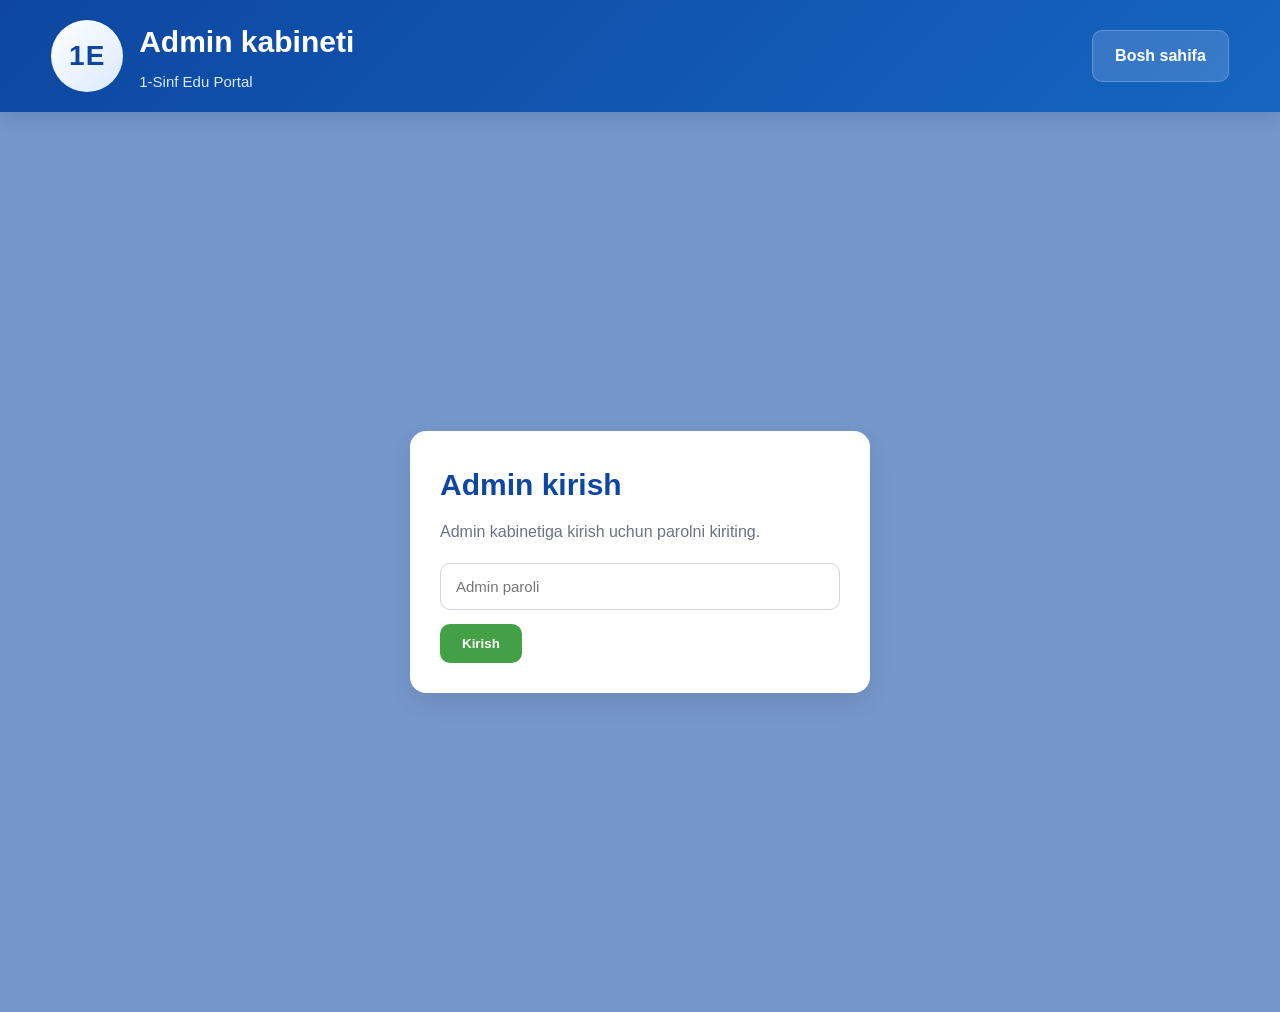
==== admin.html @ 4b80af43 "Add admin.html for admin portal interface" ====
<!DOCTYPE html>
<html lang="uz">
<head>
  <meta charset="UTF-8" />
  <meta name="viewport" content="width=device-width, initial-scale=1.0" />
  <title>Admin kabineti</title>
  <style>
    * {
      margin: 0;
      padding: 0;
      box-sizing: border-box;
      font-family: Arial, sans-serif;
    }

    :root {
      --primary: #0d47a1;
      --secondary: #1565c0;
      --accent: #43a047;
      --accent-dark: #2e7d32;
      --bg: #f4f7fc;
      --text: #1f2937;
      --muted: #6b7280;
      --white: #ffffff;
      --shadow: 0 10px 25px rgba(0, 0, 0, 0.08);
      --radius: 16px;
    }

    body {
      background: var(--bg);
      color: var(--text);
      line-height: 1.6;
    }

    .container {
      width: 92%;
      max-width: 1280px;
      margin: 0 auto;
    }

    header {
      background: linear-gradient(135deg, var(--primary), var(--secondary));
      color: white;
      box-shadow: 0 6px 20px rgba(0, 0, 0, 0.15);
    }

    .topbar {
      display: flex;
      justify-content: space-between;
      align-items: center;
      gap: 20px;
      padding: 18px 0;
      flex-wrap: wrap;
    }

    .brand-wrap {
      display: flex;
      align-items: center;
      gap: 16px;
    }

    .logo-circle {
      width: 72px;
      height: 72px;
      border-radius: 50%;
      background: linear-gradient(135deg, #ffffff, #dbeafe);
      color: #0d47a1;
      display: flex;
      align-items: center;
      justify-content: center;
      font-size: 28px;
      font-weight: bold;
      letter-spacing: 1px;
    }

    .brand h1 {
      font-size: 30px;
      margin-bottom: 4px;
    }

    .brand p {
      color: #dbeafe;
      font-size: 15px;
    }

    .btn {
      display: inline-block;
      padding: 12px 22px;
      border-radius: 10px;
      text-decoration: none;
      font-weight: 700;
      border: none;
      cursor: pointer;
    }

    .btn-light {
      background: rgba(255,255,255,0.15);
      color: white;
      border: 1px solid rgba(255,255,255,0.2);
    }

    .btn-primary {
      background: var(--accent);
      color: white;
    }

    .btn-secondary {
      background: #e8f0fe;
      color: var(--primary);
    }

    .login-section {
      min-height: 100vh;
      display: flex;
      align-items: center;
      justify-content: center;
      padding: 40px 20px;
      background:
        linear-gradient(rgba(13, 71, 161, 0.55), rgba(13, 71, 161, 0.55)),
        url("https://images.unsplash.com/photo-1523050854058-8df90110c9f1?auto=format&fit=crop&w=1600&q=80")
        center/cover no-repeat;
    }

    .login-card,
    .panel-card,
    .table-card,
    .mini-stat {
      background: white;
      border-radius: var(--radius);
      box-shadow: var(--shadow);
    }

    .login-card {
      width: 100%;
      max-width: 460px;
      padding: 30px;
    }

    .login-card h2 {
      color: var(--primary);
      margin-bottom: 10px;
      font-size: 30px;
    }

    .login-card p {
      color: var(--muted);
      margin-bottom: 18px;
    }

    .login-card input {
      width: 100%;
      padding: 14px 15px;
      border: 1px solid #d1d5db;
      border-radius: 10px;
      font-size: 15px;
      outline: none;
      margin-bottom: 14px;
    }

    .login-result {
      margin-top: 12px;
      display: none;
      border-radius: 12px;
      padding: 14px;
      font-weight: 700;
    }

    #adminContent {
      display: none;
      padding: 40px 0 70px;
    }

    .section-title {
      text-align: center;
      font-size: 38px;
      color: var(--primary);
      margin-bottom: 14px;
    }

    .section-subtitle {
      text-align: center;
      color: var(--muted);
      max-width: 760px;
      margin: 0 auto 30px;
      font-size: 17px;
    }

    .stats-panel {
      display: grid;
      grid-template-columns: repeat(4, 1fr);
      gap: 22px;
      margin-bottom: 24px;
    }

    .mini-stat {
      padding: 20px;
      text-align: center;
    }

    .mini-stat h4 {
      color: var(--primary);
      font-size: 28px;
      margin-bottom: 6px;
    }

    .mini-stat p {
      color: var(--muted);
      font-size: 14px;
    }

    .table-card {
      padding: 26px;
      margin-bottom: 24px;
    }

    .table-card h3 {
      color: var(--primary);
      margin-bottom: 14px;
      font-size: 24px;
    }

    .table-actions {
      display: flex;
      gap: 12px;
      margin-bottom: 16px;
      flex-wrap: wrap;
    }

    input[type="text"] {
      width: 100%;
      padding: 14px 15px;
      border: 1px solid #d1d5db;
      border-radius: 10px;
      font-size: 15px;
      outline: none;
    }

    .table-wrap {
      overflow-x: auto;
    }

    table {
      width: 100%;
      border-collapse: collapse;
      min-width: 1200px;
    }

    th, td {
      border-bottom: 1px solid #e5e7eb;
      padding: 12px;
      text-align: left;
      font-size: 14px;
      vertical-align: top;
    }

    th {
      background: #f1f5ff;
      color: var(--primary);
    }

    .status-badge {
      padding: 6px 10px;
      border-radius: 999px;
      font-size: 12px;
      font-weight: 700;
      display: inline-block;
    }

    .status-qabul {
      background: #e8f5e9;
      color: #1b5e20;
    }

    .status-korib {
      background: #fff8e1;
      color: #8d6e00;
    }

    .status-tasdiq {
      background: #e3f2fd;
      color: #0d47a1;
    }

    .status-bekor {
      background: #ffebee;
      color: #b71c1c;
    }

    .action-select {
      padding: 8px;
      border-radius: 8px;
      border: 1px solid #ccc;
      font-size: 13px;
    }

    .small-btn {
      padding: 8px 12px;
      border: none;
      border-radius: 8px;
      cursor: pointer;
      font-size: 12px;
      font-weight: 700;
    }

    .small-danger {
      background: #ef5350;
      color: white;
    }

    .small-photo {
      width: 45px;
      height: 60px;
      object-fit: cover;
      border-radius: 6px;
    }

    @media (max-width: 1024px) {
      .stats-panel {
        grid-template-columns: repeat(2, 1fr);
      }
    }

    @media (max-width: 768px) {
      .stats-panel {
        grid-template-columns: 1fr;
      }

      .brand h1 {
        font-size: 24px;
      }

      .section-title {
        font-size: 30px;
      }
    }
  </style>
</head>
<body>
  <header>
    <div class="container topbar">
      <div class="brand-wrap">
        <div class="logo-circle">1E</div>
        <div class="brand">
          <h1>Admin kabineti</h1>
          <p>1-Sinf Edu Portal</p>
        </div>
      </div>

      <a href="index.html" class="btn btn-light">Bosh sahifa</a>
    </div>
  </header>

  <section class="login-section" id="loginSection">
    <div class="login-card">
      <h2>Admin kirish</h2>
      <p>Admin kabinetiga kirish uchun parolni kiriting.</p>

      <input type="password" id="adminPassword" placeholder="Admin paroli" />
      <button class="btn btn-primary" id="loginBtn">Kirish</button>
      <div class="login-result" id="loginResult"></div>
    </div>
  </section>

  <section id="adminContent">
    <div class="container">
      <h2 class="section-title">Admin boshqaruv paneli</h2>
      <p class="section-subtitle">
        Yuborilgan arizalar, o‘quvchi ma’lumotlari va xabarlarni shu yerda boshqarasiz.
      </p>

      <div class="stats-panel">
        <div class="mini-stat">
          <h4 id="totalCount">0</h4>
          <p>Jami arizalar</p>
        </div>
        <div class="mini-stat">
          <h4 id="newCount">0</h4>
          <p>Qabul qilindi</p>
        </div>
        <div class="mini-stat">
          <h4 id="reviewCount">0</h4>
          <p>Ko‘rib chiqilmoqda</p>
        </div>
        <div class="mini-stat">
          <h4 id="approvedCount">0</h4>
          <p>Tasdiqlangan</p>
        </div>
      </div>

      <div class="table-card">
        <h3>Arizalar jadvali</h3>

        <div class="table-actions">
          <input type="text" id="searchInput" placeholder="ID, ism, viloyat, maktab bo‘yicha qidirish..." />
          <button class="btn btn-secondary" type="button" id="clearAllBtn">Hammasini o‘chirish</button>
        </div>

        <div class="table-wrap">
          <table>
            <thead>
              <tr>
                <th>ID</th>
                <th>Rasm</th>
                <th>Bola</th>
                <th>Hudud</th>
                <th>Maktab</th>
                <th>Ota-ona</th>
                <th>Telefon</th>
                <th>Status</th>
                <th>Sana</th>
                <th>Amal</th>
              </tr>
            </thead>
            <tbody id="applicationsTableBody"></tbody>
          </table>
        </div>
      </div>

      <div class="table-card">
        <h3>Yuborilgan xabarlar</h3>
        <div class="table-wrap">
          <table>
            <thead>
              <tr>
                <th>Ism</th>
                <th>Telefon</th>
                <th>Xabar</th>
                <th>Sana</th>
              </tr>
            </thead>
            <tbody id="messagesTableBody"></tbody>
          </table>
        </div>
      </div>
    </div>
  </section>

  <script>
    const STORAGE_KEY = "edu_portal_applications";
    const MESSAGE_KEY = "edu_portal_messages";
    const ADMIN_PASSWORD = "Nodirbek2026";

    const loginBtn = document.getElementById("loginBtn");
    const adminPassword = document.getElementById("adminPassword");
    const loginResult = document.getElementById("loginResult");
    const loginSection = document.getElementById("loginSection");
    const adminContent = document.getElementById("adminContent");

    const tableBody = document.getElementById("applicationsTableBody");
    const messagesTableBody = document.getElementById("messagesTableBody");
    const searchInput = document.getElementById("searchInput");
    const clearAllBtn = document.getElementById("clearAllBtn");

    const totalCount = document.getElementById("totalCount");
    const newCount = document.getElementById("newCount");
    const reviewCount = document.getElementById("reviewCount");
    const approvedCount = document.getElementById("approvedCount");

    function getApplications() {
      return JSON.parse(localStorage.getItem(STORAGE_KEY) || "[]");
    }

    function saveApplications(applications) {
      localStorage.setItem(STORAGE_KEY, JSON.stringify(applications));
    }

    function getMessages() {
      return JSON.parse(localStorage.getItem(MESSAGE_KEY) || "[]");
    }

    function statusClass(status) {
      if (status === "Qabul qilindi") return "status-qabul";
      if (status === "Ko'rib chiqilmoqda") return "status-korib";
      if (status === "Tasdiqlandi") return "status-tasdiq";
      return "status-bekor";
    }

    function updateCounters(applications) {
      totalCount.textContent = applications.length;
      newCount.textContent = applications.filter(a => a.status === "Qabul qilindi").length;
      reviewCount.textContent = applications.filter(a => a.status === "Ko'rib chiqilmoqda").length;
      approvedCount.textContent = applications.filter(a => a.status === "Tasdiqlandi").length;
    }

    function renderApplications(filter = "") {
      const applications = getApplications();
      tableBody.innerHTML = "";

      const filtered = applications.filter((item) => {
        const text = (
          item.applicationId + " " +
          item.childName + " " +
          item.region + " " +
          item.district + " " +
          item.school + " " +
          item.parentName
        ).toLowerCase();

        return text.includes(filter.toLowerCase());
      });

      if (!filtered.length) {
        tableBody.innerHTML = `<tr><td colspan="10">Arizalar topilmadi.</td></tr>`;
        updateCounters(applications);
        return;
      }

      filtered.forEach((item) => {
        const row = document.createElement("tr");
        row.innerHTML = `
          <td>${item.applicationId}</td>
          <td>${item.photo ? `<img src="${item.photo}" class="small-photo" alt="Rasm">` : "—"}</td>
          <td>${item.childName}</td>
          <td>${item.region}<br>${item.district}</td>
          <td>${item.school}</td>
          <td>${item.parentName}</td>
          <td>${item.phone}</td>
          <td>
            <span class="status-badge ${statusClass(item.status)}">${item.status}</span>
            <br><br>
            <select class="action-select" onchange="changeStatus('${item.applicationId}', this.value)">
              <option value="Qabul qilindi" ${item.status === "Qabul qilindi" ? "selected" : ""}>Qabul qilindi</option>
              <option value="Ko'rib chiqilmoqda" ${item.status === "Ko'rib chiqilmoqda" ? "selected" : ""}>Ko'rib chiqilmoqda</option>
              <option value="Tasdiqlandi" ${item.status === "Tasdiqlandi" ? "selected" : ""}>Tasdiqlandi</option>
              <option value="Bekor qilindi" ${item.status === "Bekor qilindi" ? "selected" : ""}>Bekor qilindi</option>
            </select>
          </td>
          <td>${item.createdAt}</td>
          <td><button class="small-btn small-danger" onclick="deleteApplication('${item.applicationId}')">O'chirish</button></td>
        `;
        tableBody.appendChild(row);
      });

      updateCounters(applications);
    }

    function renderMessages() {
      const messages = getMessages().slice().reverse();
      messagesTableBody.innerHTML = "";

      if (!messages.length) {
        messagesTableBody.innerHTML = `<tr><td colspan="4">Hozircha xabar yo‘q.</td></tr>`;
        return;
      }

      messages.forEach((msg) => {
        const row = document.createElement("tr");
        row.innerHTML = `
          <td>${msg.name}</td>
          <td>${msg.phone}</td>
          <td>${msg.message}</td>
          <td>${msg.createdAt}</td>
        `;
        messagesTableBody.appendChild(row);
      });
    }

    function changeStatus(id, newStatus) {
      const applications = getApplications();
      const found = applications.find((item) => item.applicationId === id);

      if (found) {
        found.status = newStatus;
        saveApplications(applications);
        renderApplications(searchInput.value);
      }
    }

    function deleteApplication(id) {
      const ok = confirm("Bu arizani o'chirmoqchimisiz?");
      if (!ok) return;

      const applications = getApplications().filter((item) => item.applicationId !== id);
      saveApplications(applications);
      renderApplications(searchInput.value);
    }

    loginBtn.addEventListener("click", function () {
      const password = adminPassword.value.trim();

      if (password === ADMIN_PASSWORD) {
        loginSection.style.display = "none";
        adminContent.style.display = "block";
        renderApplications();
        renderMessages();
      } else {
        loginResult.style.display = "block";
        loginResult.style.background = "#ffebee";
        loginResult.style.color = "#b71c1c";
        loginResult.innerHTML = "Parol noto‘g‘ri.";
      }
    });

    searchInput.addEventListener("input", function () {
      renderApplications(this.value);
    });

    clearAllBtn.addEventListener("click", function () {
      const ok = confirm("Barcha arizalarni o‘chirmoqchimisiz?");
      if (!ok) return;
      localStorage.removeItem(STORAGE_KEY);
      renderApplications();
    });
  </script>
</body>
</html>
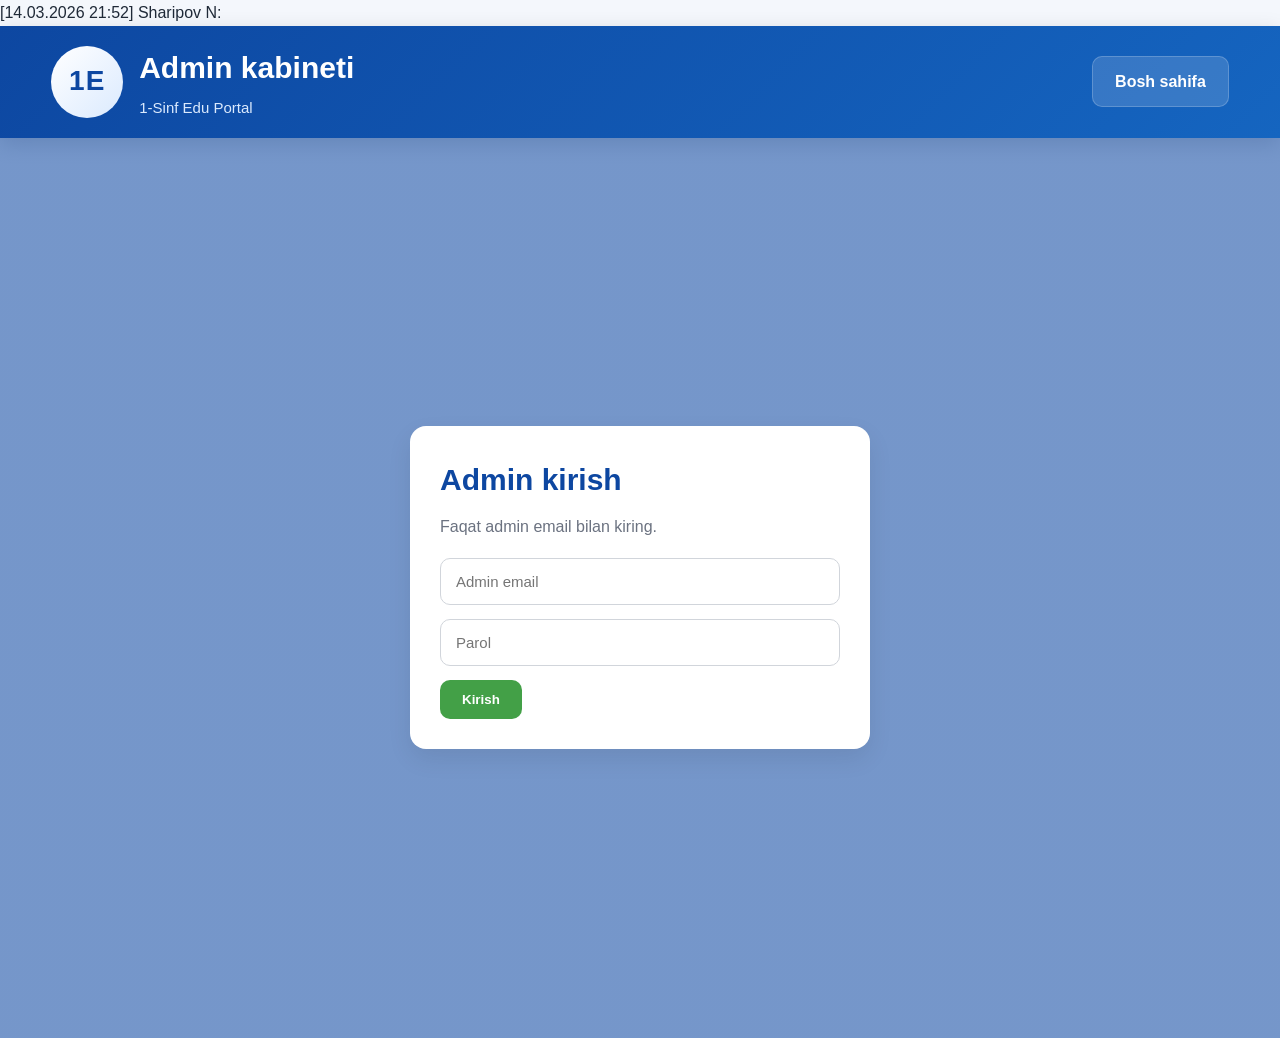
==== commit 0e59d8ac: "Update admin.html" ====
--- a/admin.html
+++ b/admin.html
@@ -1,336 +1,82 @@
-<!DOCTYPE html>
+[14.03.2026 21:52] Sharipov N: <!DOCTYPE html>
 <html lang="uz">
 <head>
   <meta charset="UTF-8" />
   <meta name="viewport" content="width=device-width, initial-scale=1.0" />
   <title>Admin kabineti</title>
   <style>
-    * {
-      margin: 0;
-      padding: 0;
-      box-sizing: border-box;
-      font-family: Arial, sans-serif;
+    *{margin:0;padding:0;box-sizing:border-box;font-family:Arial,sans-serif}
+    :root{
+      --primary:#0d47a1;--secondary:#1565c0;--accent:#43a047;--bg:#f4f7fc;
+      --text:#1f2937;--muted:#6b7280;--shadow:0 10px 25px rgba(0,0,0,.08);--radius:16px
     }
-
-    :root {
-      --primary: #0d47a1;
-      --secondary: #1565c0;
-      --accent: #43a047;
-      --accent-dark: #2e7d32;
-      --bg: #f4f7fc;
-      --text: #1f2937;
-      --muted: #6b7280;
-      --white: #ffffff;
-      --shadow: 0 10px 25px rgba(0, 0, 0, 0.08);
-      --radius: 16px;
+    body{background:var(--bg);color:var(--text);line-height:1.6}
+    .container{width:92%;max-width:1280px;margin:0 auto}
+    header{background:linear-gradient(135deg,var(--primary),var(--secondary));color:white;box-shadow:0 6px 20px rgba(0,0,0,.15)}
+    .topbar{display:flex;justify-content:space-between;align-items:center;gap:20px;padding:18px 0;flex-wrap:wrap}
+    .brand-wrap{display:flex;align-items:center;gap:16px}
+    .logo-circle{
+      width:72px;height:72px;border-radius:50%;background:linear-gradient(135deg,#ffffff,#dbeafe);
+      color:#0d47a1;display:flex;align-items:center;justify-content:center;font-size:28px;font-weight:bold;letter-spacing:1px
     }
-
-    body {
-      background: var(--bg);
-      color: var(--text);
-      line-height: 1.6;
+    .brand h1{font-size:30px;margin-bottom:4px}
+    .brand p{color:#dbeafe;font-size:15px}
+    .btn{
+      display:inline-block;padding:12px 22px;border-radius:10px;text-decoration:none;
+      font-weight:700;border:none;cursor:pointer
     }
-
-    .container {
-      width: 92%;
-      max-width: 1280px;
-      margin: 0 auto;
+    .btn-light{background:rgba(255,255,255,.15);color:white;border:1px solid rgba(255,255,255,.2)}
+    .btn-primary{background:var(--accent);color:white}
+    .btn-secondary{background:#e8f0fe;color:var(--primary)}
+    .login-section{
+      min-height:100vh;display:flex;align-items:center;justify-content:center;padding:40px 20px;
+      background:
+        linear-gradient(rgba(13,71,161,.55),rgba(13,71,161,.55)),
+        url("https://images.unsplash.com/photo-1523050854058-8df90110c9f1?auto=format&fit=crop&w=1600&q=80")
+        center/cover no-repeat
     }
-
-    header {
-      background: linear-gradient(135deg, var(--primary), var(--secondary));
-      color: white;
-      box-shadow: 0 6px 20px rgba(0, 0, 0, 0.15);
+    .login-card,.table-card,.mini-stat{
+      background:white;border-radius:var(--radius);box-shadow:var(--shadow)
     }
-
-    .topbar {
-      display: flex;
-      justify-content: space-between;
-      align-items: center;
-      gap: 20px;
-      padding: 18px 0;
-      flex-wrap: wrap;
+    .login-card{width:100%;max-width:460px;padding:30px}
+    .login-card h2{color:var(--primary);margin-bottom:10px;font-size:30px}
+    .login-card p{color:var(--muted);margin-bottom:18px}
+    .login-card input{
+      width:100%;padding:14px 15px;border:1px solid #d1d5db;border-radius:10px;
+      font-size:15px;outline:none;margin-bottom:14px
     }
-
-    .brand-wrap {
-      display: flex;
-      align-items: center;
-      gap: 16px;
+    .login-result{margin-top:12px;display:none;border-radius:12px;padding:14px;font-weight:700}
+    #adminContent{display:none;padding:40px 0 70px}
+    .section-title{text-align:center;font-size:38px;color:var(--primary);margin-bottom:14px}
+    .section-subtitle{text-align:center;color:var(--muted);max-width:760px;margin:0 auto 30px;font-size:17px}
+    .stats-panel{display:grid;grid-template-columns:repeat(4,1fr);gap:22px;margin-bottom:24px}
+    .mini-stat{padding:20px;text-align:center}
+    .mini-stat h4{color:var(--primary);font-size:28px;margin-bottom:6px}
+    .mini-stat p{color:var(--muted);font-size:14px}
+    .table-card{padding:26px;margin-bottom:24px}
+    .table-card h3{color:var(--primary);margin-bottom:14px;font-size:24px}
+    .table-actions{display:flex;gap:12px;margin-bottom:16px;flex-wrap:wrap}
+    input[type="text"]{
+      width:100%;padding:14px 15px;border:1px solid #d1d5db;border-radius:10px;font-size:15px;outline:none
     }
-
-    .logo-circle {
-      width: 72px;
-      height: 72px;
-      border-radius: 50%;
-      background: linear-gradient(135deg, #ffffff, #dbeafe);
-      color: #0d47a1;
-      display: flex;
-      align-items: center;
-      justify-content: center;
-      font-size: 28px;
-      font-weight: bold;
-      letter-spacing: 1px;
-    }
-
-    .brand h1 {
-      font-size: 30px;
-      margin-bottom: 4px;
-    }
-
-    .brand p {
-      color: #dbeafe;
-      font-size: 15px;
-    }
-
-    .btn {
-      display: inline-block;
-      padding: 12px 22px;
-      border-radius: 10px;
-      text-decoration: none;
-      font-weight: 700;
-      border: none;
-      cursor: pointer;
-    }
-
-    .btn-light {
-      background: rgba(255,255,255,0.15);
-      color: white;
-      border: 1px solid rgba(255,255,255,0.2);
-    }
-
-    .btn-primary {
-      background: var(--accent);
-      color: white;
-    }
-
-    .btn-secondary {
-      background: #e8f0fe;
-      color: var(--primary);
-    }
-
-    .login-section {
-      min-height: 100vh;
-      display: flex;
-      align-items: center;
-      justify-content: center;
-      padding: 40px 20px;
-      background:
-        linear-gradient(rgba(13, 71, 161, 0.55), rgba(13, 71, 161, 0.55)),
-        url("https://images.unsplash.com/photo-1523050854058-8df90110c9f1?auto=format&fit=crop&w=1600&q=80")
-        center/cover no-repeat;
-    }
-
-    .login-card,
-    .panel-card,
-    .table-card,
-    .mini-stat {
-      background: white;
-      border-radius: var(--radius);
-      box-shadow: var(--shadow);
-    }
-
-    .login-card {
-      width: 100%;
-      max-width: 460px;
-      padding: 30px;
-    }
-
-    .login-card h2 {
-      color: var(--primary);
-      margin-bottom: 10px;
-      font-size: 30px;
-    }
-
-    .login-card p {
-      color: var(--muted);
-      margin-bottom: 18px;
-    }
-
-    .login-card input {
-      width: 100%;
-      padding: 14px 15px;
-      border: 1px solid #d1d5db;
-      border-radius: 10px;
-      font-size: 15px;
-      outline: none;
-      margin-bottom: 14px;
-    }
-
-    .login-result {
-      margin-top: 12px;
-      display: none;
-      border-radius: 12px;
-      padding: 14px;
-      font-weight: 700;
-    }
-
-    #adminContent {
-      display: none;
-      padding: 40px 0 70px;
-    }
-
-    .section-title {
-      text-align: center;
-      font-size: 38px;
-      color: var(--primary);
-      margin-bottom: 14px;
-    }
-
-    .section-subtitle {
-      text-align: center;
-      color: var(--muted);
-      max-width: 760px;
-      margin: 0 auto 30px;
-      font-size: 17px;
-    }
-
-    .stats-panel {
-      display: grid;
-      grid-template-columns: repeat(4, 1fr);
-      gap: 22px;
-      margin-bottom: 24px;
-    }
-
-    .mini-stat {
-      padding: 20px;
-      text-align: center;
-    }
-
-    .mini-stat h4 {
-      color: var(--primary);
-      font-size: 28px;
-      margin-bottom: 6px;
-    }
-
-    .mini-stat p {
-      color: var(--muted);
-      font-size: 14px;
-    }
-
-    .table-card {
-      padding: 26px;
-      margin-bottom: 24px;
-    }
-
-    .table-card h3 {
-      color: var(--primary);
-      margin-bottom: 14px;
-      font-size: 24px;
-    }
-
-    .table-actions {
-      display: flex;
-      gap: 12px;
-      margin-bottom: 16px;
-      flex-wrap: wrap;
-    }
-
-    input[type="text"] {
-      width: 100%;
-      padding: 14px 15px;
-      border: 1px solid #d1d5db;
-      border-radius: 10px;
-      font-size: 15px;
-      outline: none;
-    }
-
-    .table-wrap {
-      overflow-x: auto;
-    }
-
-    table {
-      width: 100%;
-      border-collapse: collapse;
-      min-width: 1200px;
-    }
-
-    th, td {
-      border-bottom: 1px solid #e5e7eb;
-      padding: 12px;
-      text-align: left;
-      font-size: 14px;
-      vertical-align: top;
-    }
-
-    th {
-      background: #f1f5ff;
-      color: var(--primary);
-    }
-
-    .status-badge {
-      padding: 6px 10px;
-      border-radius: 999px;
-      font-size: 12px;
-      font-weight: 700;
-      display: inline-block;
-    }
-
-    .status-qabul {
-      background: #e8f5e9;
-      color: #1b5e20;
-    }
-
-    .status-korib {
-      background: #fff8e1;
-      color: #8d6e00;
-    }
-
-    .status-tasdiq {
-      background: #e3f2fd;
-      color: #0d47a1;
-    }
-
-    .status-bekor {
-      background: #ffebee;
-      color: #b71c1c;
-    }
-
-    .action-select {
-      padding: 8px;
-      border-radius: 8px;
-      border: 1px solid #ccc;
-      font-size: 13px;
-    }
-
-    .small-btn {
-      padding: 8px 12px;
-      border: none;
-      border-radius: 8px;
-      cursor: pointer;
-      font-size: 12px;
-      font-weight: 700;
-    }
-
-    .small-danger {
-      background: #ef5350;
-      color: white;
-    }
-
-    .small-photo {
-      width: 45px;
-      height: 60px;
-      object-fit: cover;
-      border-radius: 6px;
-    }
-
-    @media (max-width: 1024px) {
-      .stats-panel {
-        grid-template-columns: repeat(2, 1fr);
-      }
-    }
-
-    @media (max-width: 768px) {
-      .stats-panel {
-        grid-template-columns: 1fr;
-      }
-
-      .brand h1 {
-        font-size: 24px;
-      }
-
-      .section-title {
-        font-size: 30px;
-      }
+    .table-wrap{overflow-x:auto}
+    table{width:100%;border-collapse:collapse;min-width:1200px}
+    th,td{border-bottom:1px solid #e5e7eb;padding:12px;text-align:left;font-size:14px;vertical-align:top}
+    th{background:#f1f5ff;color:var(--primary)}
+    .status-badge{padding:6px 10px;border-radius:999px;font-size:12px;font-weight:700;display:inline-block}
+    .status-qabul{background:#e8f5e9;color:#1b5e20}
+    .status-korib{background:#fff8e1;color:#8d6e00}
+[14.03.2026 21:52] Sharipov N: .status-tasdiq{background:#e3f2fd;color:#0d47a1}
+    .status-bekor{background:#ffebee;color:#b71c1c}
+    .action-select{padding:8px;border-radius:8px;border:1px solid #ccc;font-size:13px}
+    .small-btn{padding:8px 12px;border:none;border-radius:8px;cursor:pointer;font-size:12px;font-weight:700}
+    .small-danger{background:#ef5350;color:white}
+    .small-photo{width:45px;height:60px;object-fit:cover;border-radius:6px}
+    @media (max-width:1024px){.stats-panel{grid-template-columns:repeat(2,1fr)}}
+    @media (max-width:768px){
+      .stats-panel{grid-template-columns:1fr}
+      .brand h1{font-size:24px}
+      .section-title{font-size:30px}
     }
   </style>
 </head>
@@ -345,16 +91,19 @@
         </div>
       </div>
 
-      <a href="index.html" class="btn btn-light">Bosh sahifa</a>
+      <div>
+        <a href="index.html" class="btn btn-light">Bosh sahifa</a>
+        <button class="btn btn-light" id="logoutBtn" style="display:none;">Chiqish</button>
+      </div>
     </div>
   </header>
 
   <section class="login-section" id="loginSection">
     <div class="login-card">
       <h2>Admin kirish</h2>
-      <p>Admin kabinetiga kirish uchun parolni kiriting.</p>
-
-      <input type="password" id="adminPassword" placeholder="Admin paroli" />
+      <p>Faqat admin email bilan kiring.</p>
+      <input type="email" id="adminEmail" placeholder="Admin email" />
+      <input type="password" id="adminPassword" placeholder="Parol" />
       <button class="btn btn-primary" id="loginBtn">Kirish</button>
       <div class="login-result" id="loginResult"></div>
     </div>
@@ -363,27 +112,13 @@
   <section id="adminContent">
     <div class="container">
       <h2 class="section-title">Admin boshqaruv paneli</h2>
-      <p class="section-subtitle">
-        Yuborilgan arizalar, o‘quvchi ma’lumotlari va xabarlarni shu yerda boshqarasiz.
-      </p>
+      <p class="section-subtitle">Yuborilgan arizalar va xabarlarni shu yerda boshqarasiz.</p>
 
       <div class="stats-panel">
-        <div class="mini-stat">
-          <h4 id="totalCount">0</h4>
-          <p>Jami arizalar</p>
-        </div>
-        <div class="mini-stat">
-          <h4 id="newCount">0</h4>
-          <p>Qabul qilindi</p>
-        </div>
-        <div class="mini-stat">
-          <h4 id="reviewCount">0</h4>
-          <p>Ko‘rib chiqilmoqda</p>
-        </div>
-        <div class="mini-stat">
-          <h4 id="approvedCount">0</h4>
-          <p>Tasdiqlangan</p>
-        </div>
+        <div class="mini-stat"><h4 id="totalCount">0</h4><p>Jami arizalar</p></div>
+        <div class="mini-stat"><h4 id="newCount">0</h4><p>Qabul qilindi</p></div>
+        <div class="mini-stat"><h4 id="reviewCount">0</h4><p>Ko‘rib chiqilmoqda</p></div>
+        <div class="mini-stat"><h4 id="approvedCount">0</h4><p>Tasdiqlangan</p></div>
       </div>
 
       <div class="table-card">
@@ -391,7 +126,7 @@
 
         <div class="table-actions">
           <input type="text" id="searchInput" placeholder="ID, ism, viloyat, maktab bo‘yicha qidirish..." />
-          <button class="btn btn-secondary" type="button" id="clearAllBtn">Hammasini o‘chirish</button>
+          <button class="btn btn-secondary" id="refreshBtn" type="button">Yangilash</button>
         </div>
 
         <div class="table-wrap">
@@ -403,14 +138,13 @@
                 <th>Bola</th>
                 <th>Hudud</th>
                 <th>Maktab</th>
-                <th>Ota-ona</th>
+                <th>Ota-ona email</th>
                 <th>Telefon</th>
                 <th>Status</th>
-                <th>Sana</th>
                 <th>Amal</th>
               </tr>
             </thead>
-            <tbody id="applicationsTableBody"></tbody>
+            <tbody id="appsTableBody"></tbody>
           </table>
         </div>
       </div>
@@ -423,8 +157,8 @@
               <tr>
                 <th>Ism</th>
                 <th>Telefon</th>
+                <th>Email</th>
                 <th>Xabar</th>
-                <th>Sana</th>
               </tr>
             </thead>
             <tbody id="messagesTableBody"></tbody>
@@ -434,172 +168,6 @@
     </div>
   </section>
 
-  <script>
-    const STORAGE_KEY = "edu_portal_applications";
-    const MESSAGE_KEY = "edu_portal_messages";
-    const ADMIN_PASSWORD = "Nodirbek2026";
-
-    const loginBtn = document.getElementById("loginBtn");
-    const adminPassword = document.getElementById("adminPassword");
-    const loginResult = document.getElementById("loginResult");
-    const loginSection = document.getElementById("loginSection");
-    const adminContent = document.getElementById("adminContent");
-
-    const tableBody = document.getElementById("applicationsTableBody");
-    const messagesTableBody = document.getElementById("messagesTableBody");
-    const searchInput = document.getElementById("searchInput");
-    const clearAllBtn = document.getElementById("clearAllBtn");
-
-    const totalCount = document.getElementById("totalCount");
-    const newCount = document.getElementById("newCount");
-    const reviewCount = document.getElementById("reviewCount");
-    const approvedCount = document.getElementById("approvedCount");
-
-    function getApplications() {
-      return JSON.parse(localStorage.getItem(STORAGE_KEY) || "[]");
-    }
-
-    function saveApplications(applications) {
-      localStorage.setItem(STORAGE_KEY, JSON.stringify(applications));
-    }
-
-    function getMessages() {
-      return JSON.parse(localStorage.getItem(MESSAGE_KEY) || "[]");
-    }
-
-    function statusClass(status) {
-      if (status === "Qabul qilindi") return "status-qabul";
-      if (status === "Ko'rib chiqilmoqda") return "status-korib";
-      if (status === "Tasdiqlandi") return "status-tasdiq";
-      return "status-bekor";
-    }
-
-    function updateCounters(applications) {
-      totalCount.textContent = applications.length;
-      newCount.textContent = applications.filter(a => a.status === "Qabul qilindi").length;
-      reviewCount.textContent = applications.filter(a => a.status === "Ko'rib chiqilmoqda").length;
-      approvedCount.textContent = applications.filter(a => a.status === "Tasdiqlandi").length;
-    }
-
-    function renderApplications(filter = "") {
-      const applications = getApplications();
-      tableBody.innerHTML = "";
-
-      const filtered = applications.filter((item) => {
-        const text = (
-          item.applicationId + " " +
-          item.childName + " " +
-          item.region + " " +
-          item.district + " " +
-          item.school + " " +
-          item.parentName
-        ).toLowerCase();
-
-        return text.includes(filter.toLowerCase());
-      });
-
-      if (!filtered.length) {
-        tableBody.innerHTML = `<tr><td colspan="10">Arizalar topilmadi.</td></tr>`;
-        updateCounters(applications);
-        return;
-      }
-
-      filtered.forEach((item) => {
-        const row = document.createElement("tr");
-        row.innerHTML = `
-          <td>${item.applicationId}</td>
-          <td>${item.photo ? `<img src="${item.photo}" class="small-photo" alt="Rasm">` : "—"}</td>
-          <td>${item.childName}</td>
-          <td>${item.region}<br>${item.district}</td>
-          <td>${item.school}</td>
-          <td>${item.parentName}</td>
-          <td>${item.phone}</td>
-          <td>
-            <span class="status-badge ${statusClass(item.status)}">${item.status}</span>
-            <br><br>
-            <select class="action-select" onchange="changeStatus('${item.applicationId}', this.value)">
-              <option value="Qabul qilindi" ${item.status === "Qabul qilindi" ? "selected" : ""}>Qabul qilindi</option>
-              <option value="Ko'rib chiqilmoqda" ${item.status === "Ko'rib chiqilmoqda" ? "selected" : ""}>Ko'rib chiqilmoqda</option>
-              <option value="Tasdiqlandi" ${item.status === "Tasdiqlandi" ? "selected" : ""}>Tasdiqlandi</option>
-              <option value="Bekor qilindi" ${item.status === "Bekor qilindi" ? "selected" : ""}>Bekor qilindi</option>
-            </select>
-          </td>
-          <td>${item.createdAt}</td>
-          <td><button class="small-btn small-danger" onclick="deleteApplication('${item.applicationId}')">O'chirish</button></td>
-        `;
-        tableBody.appendChild(row);
-      });
-
-      updateCounters(applications);
-    }
-
-    function renderMessages() {
-      const messages = getMessages().slice().reverse();
-      messagesTableBody.innerHTML = "";
-
-      if (!messages.length) {
-        messagesTableBody.innerHTML = `<tr><td colspan="4">Hozircha xabar yo‘q.</td></tr>`;
-        return;
-      }
-
-      messages.forEach((msg) => {
-        const row = document.createElement("tr");
-        row.innerHTML = `
-          <td>${msg.name}</td>
-          <td>${msg.phone}</td>
-          <td>${msg.message}</td>
-          <td>${msg.createdAt}</td>
-        `;
-        messagesTableBody.appendChild(row);
-      });
-    }
-
-    function changeStatus(id, newStatus) {
-      const applications = getApplications();
-      const found = applications.find((item) => item.applicationId === id);
-
-      if (found) {
-        found.status = newStatus;
-        saveApplications(applications);
-        renderApplications(searchInput.value);
-      }
-    }
-
-    function deleteApplication(id) {
-      const ok = confirm("Bu arizani o'chirmoqchimisiz?");
-      if (!ok) return;
-
-      const applications = getApplications().filter((item) => item.applicationId !== id);
-      saveApplications(applications);
-      renderApplications(searchInput.value);
-    }
-
-    loginBtn.addEventListener("click", function () {
-      const password = adminPassword.value.trim();
-
-      if (password === ADMIN_PASSWORD) {
-        loginSection.style.display = "none";
-        adminContent.style.display = "block";
-        renderApplications();
-        renderMessages();
-      } else {
-        loginResult.style.display = "block";
-        loginResult.style.background = "#ffebee";
-        loginResult.style.color = "#b71c1c";
-        loginResult.innerHTML = "Parol noto‘g‘ri.";
-      }
-    });
-
-    searchInput.addEventListener("input", function () {
-      renderApplications(this.value);
-    });
-
-    clearAllBtn.addEventListener("click", function () {
-      const ok = confirm("Barcha arizalarni o‘chirmoqchimisiz?");
-      if (!ok) return;
-      localStorage.removeItem(STORAGE_KEY);
-      renderApplications();
-    });
-  </script>
+  <script type="module" src="admin.js"></script>
 </body>
 </html>
